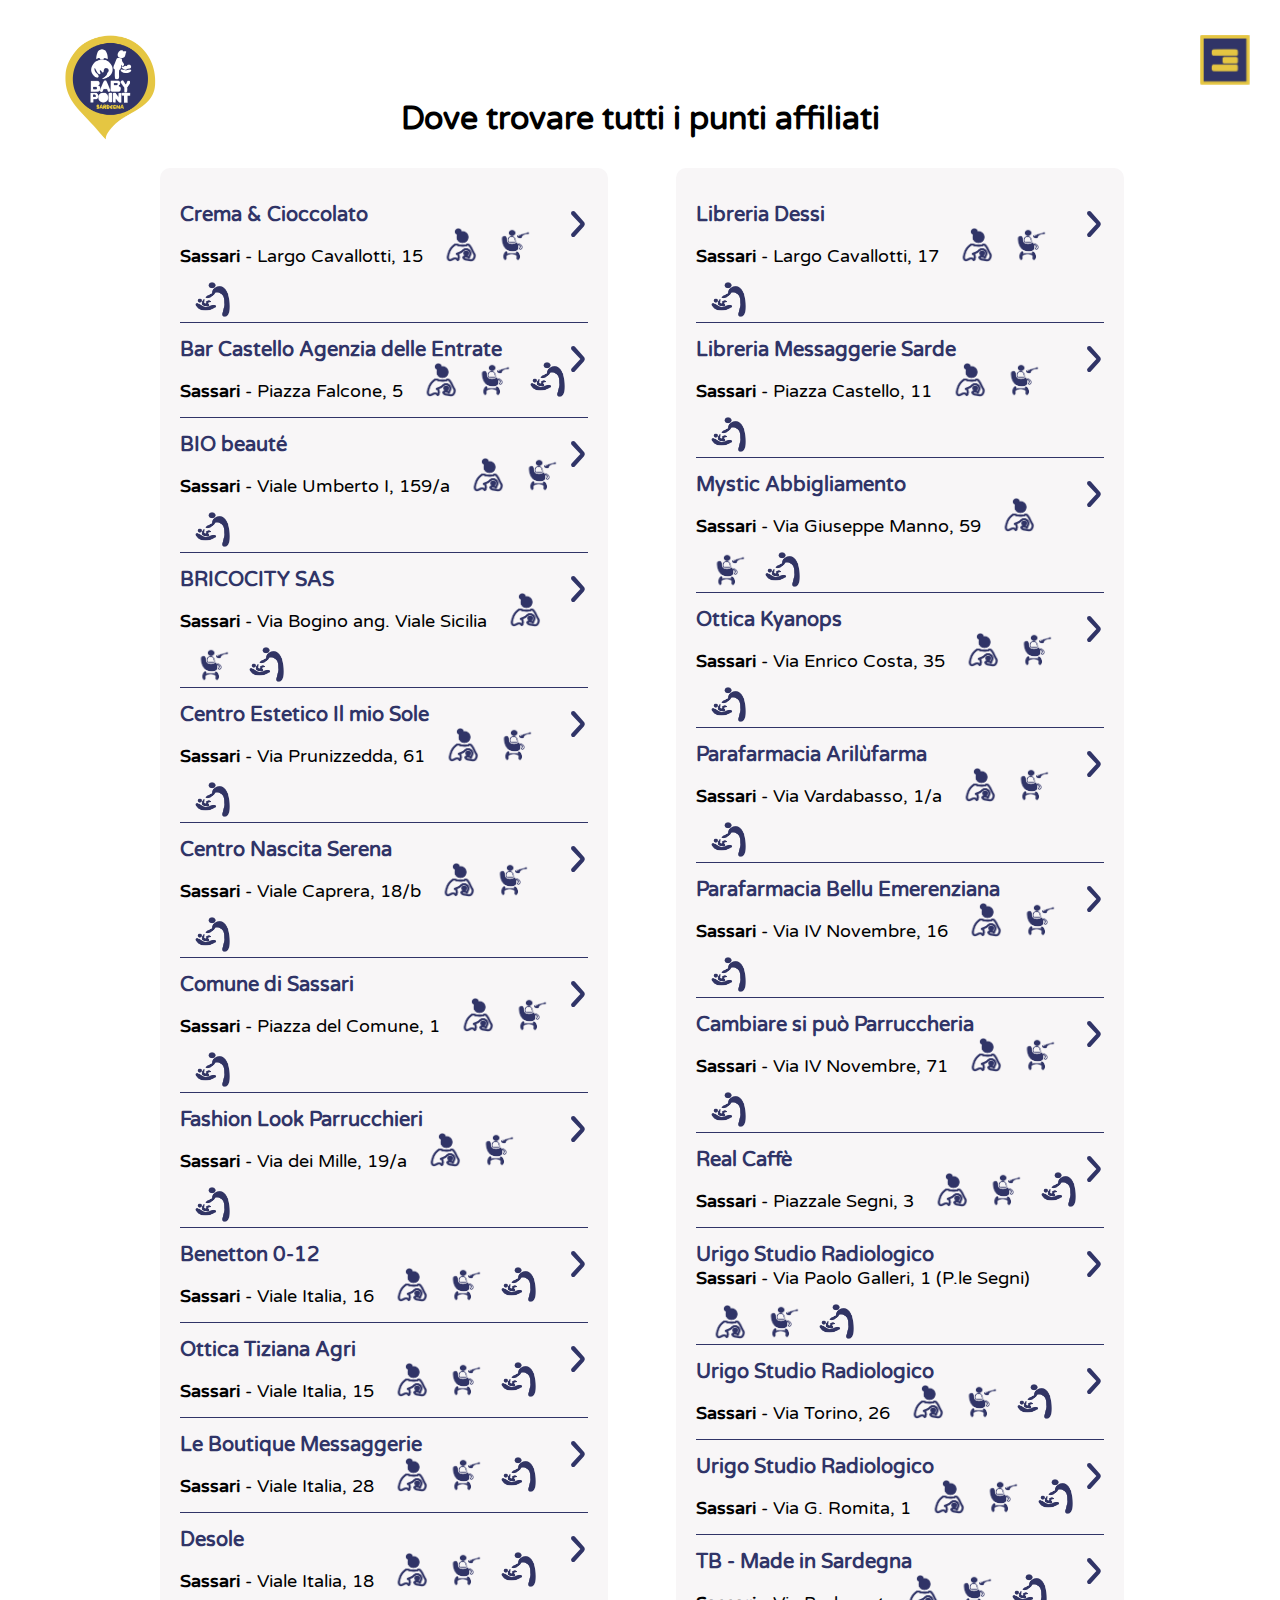
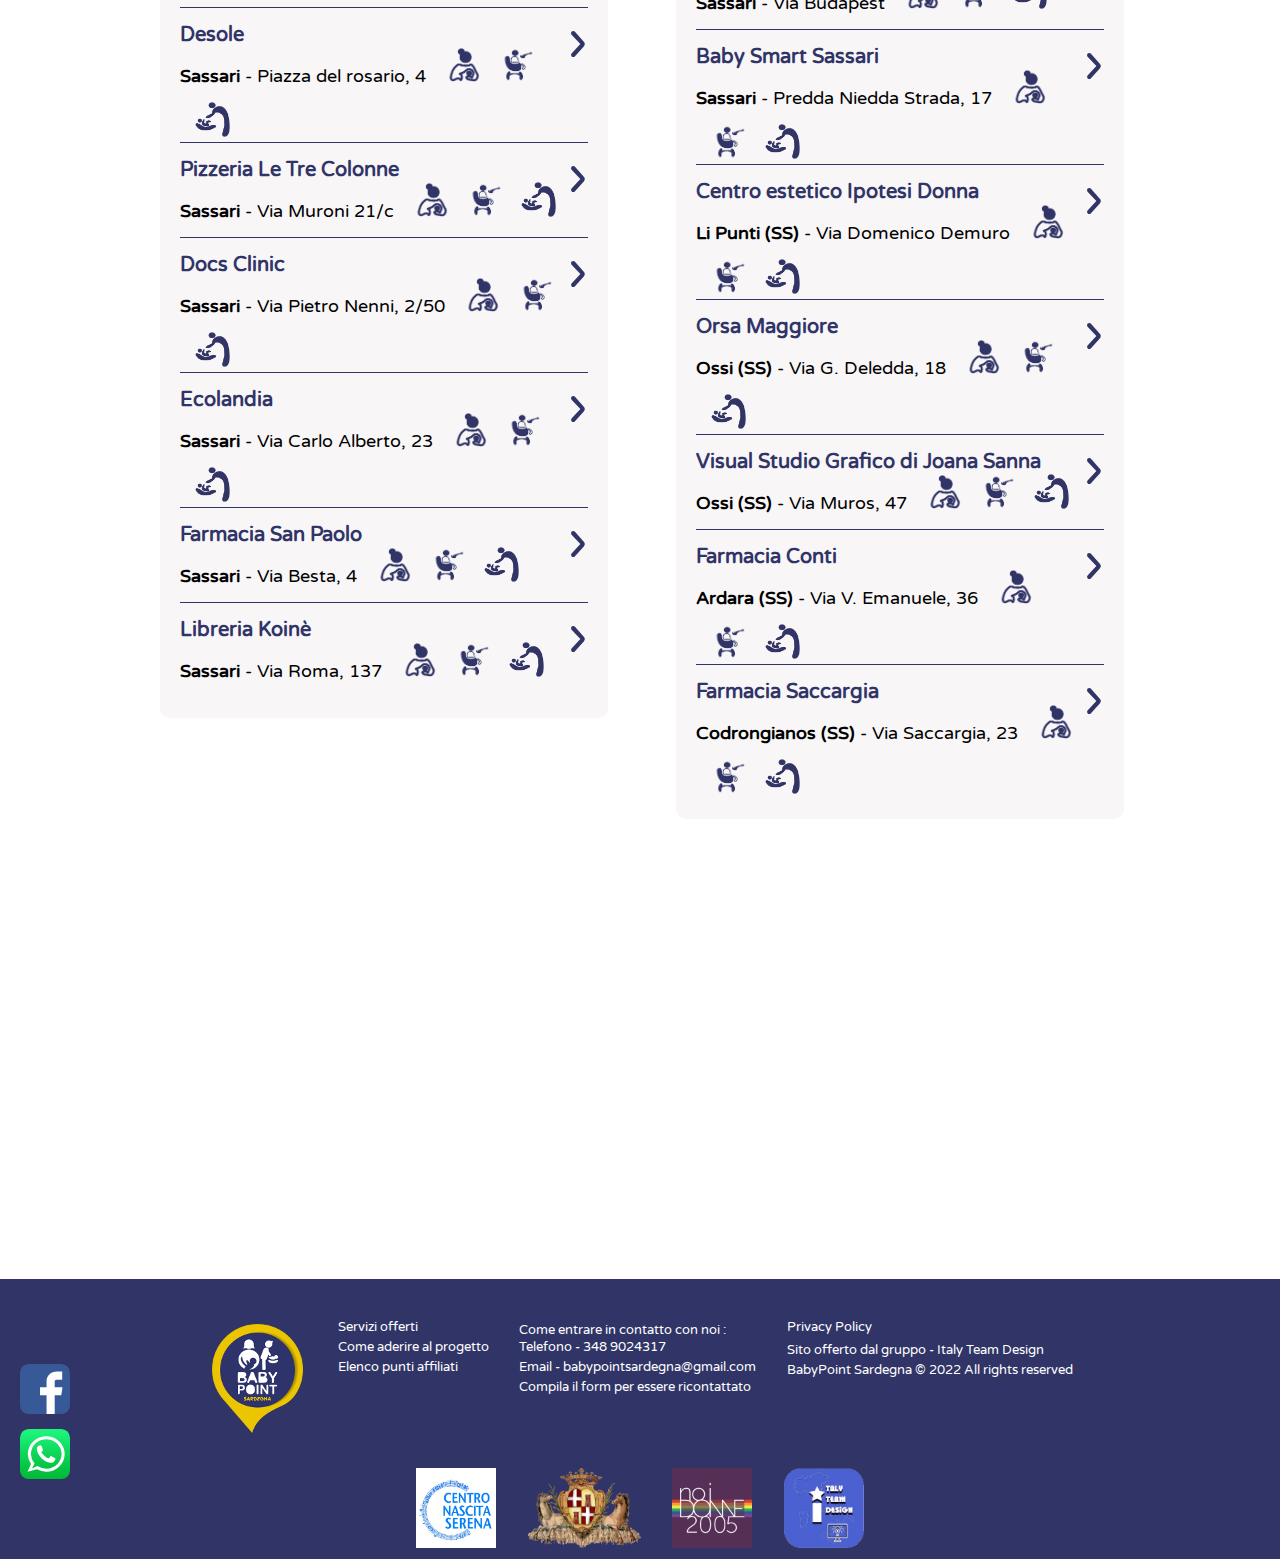
==== lista.html @ d2b63944 "Sito completo" ====
<!DOCTYPE html>
<html lang="en">
<head>
  <meta charset="UTF-8">
  <meta http-equiv="X-UA-Compatible" content="IE=edge">
  <meta name="viewport" content="width=device-width, initial-scale=1.0">
  <link rel="stylesheet" href="lista.css">
  <title>BabyPoint Sardegna- Elenco Punti</title>
  <meta name="description" content="Qui trovi i migliori Baby Point pubblici e privati per allattare e cambiare il pannolino serenamente quando sei a Sassari e dintorni.">
  <link rel="preconnect" href="https://fonts.googleapis.com">
<link rel="preconnect" href="https://fonts.gstatic.com" crossorigin>
<link href="https://fonts.googleapis.com/css2?family=Cabin+Condensed:wght@400;500;600;700&family=Concert+One&family=Fredoka+One&family=Hammersmith+One&family=Londrina+Solid:wght@100;300;400;900&family=Nunito:wght@200;300;400;700&family=Varela+Round&display=swap" rel="stylesheet">
<link rel="icon" type="image/png" href="favicon/favicon.ico" />
</head>
<body>
    <!--LOGO -->
    <div class="logo" id="trovapunti"><img src="immagini/logo.png"/></div>
      <!-- NAVBAR -->
      <nav id="sidenav">
        <ul>
            <li><a href="index.php">HOME</a></li>
            <li><a href="lista.html">ELENCO PUNTI</a></li>
            <li><a href="index.php#servizi">SERVIZI</a></li>
            <li><a href="index.php#partner">DIVENTA PARTNER</a></li>
            <li><a href="#contatti">CONTATTI</a></li>
          </ul>
        <div id="menuBtn"> </div>
      </nav>

    <section class="lista">
        <h2>Dove trovare tutti i punti affiliati</h2>
        <div class="elencoTabletSmartphone">

        <div class="elencoSx">

            <a href="https://goo.gl/maps/dpyxZuQHSCbe6Ezm6" target="_blank">
            <p class="attivita">Crema & Cioccolato</p><p class="simbolo">›</p><br>
            <p class="indirizzo"><b>Sassari</b> - Largo Cavallotti, 15</p></a>
            <img class ="icona" src="icone/allattamento_blu.png" title="allattare" alt="spazio per allattare">
            <img class ="icona" src="icone/pappa_blu.png" title="pappa" alt="spazio per la pappa">
            <img class ="icona" src="icone/pannolino_blu.png" title="cambio pannolino" alt="spazio per il cambio pannolino"><br>

            <hr class="barr">

            <a href="https://goo.gl/maps/ueaQBRE8oADLtsW4A" target="_blank">
            <p class="attivita">Bar Castello Agenzia delle Entrate</p><p class="simbolo">›</p><br>
            <p class="indirizzo"><b>Sassari</b> - Piazza Falcone, 5</p></a>
            <img class ="icona" src="icone/allattamento_blu.png" title="allattare" alt="spazio per allattare">
            <img class ="icona" src="icone/pappa_blu.png" title="pappa" alt="spazio per la pappa">
            <img class ="icona" src="icone/pannolino_blu.png" title="cambio pannolino" alt="spazio per il cambio pannolino"><br>
            
            <hr class="barr">

            <a href="https://goo.gl/maps/2NYMsZMR4K9ctESC8" target="_blank">
            <p class="attivita">BIO beauté</p><p class="simbolo">›</p><br>
            <p class="indirizzo"><b>Sassari</b> - Viale Umberto I, 159/a</p></a>
            <img class ="icona" src="icone/allattamento_blu.png" title="allattare" alt="spazio per allattare">
            <img class ="icona" src="icone/pappa_blu.png" title="pappa" alt="spazio per la pappa">
            <img class ="icona" src="icone/pannolino_blu.png" title="cambio pannolino" alt="spazio per il cambio pannolino"><br>

            <hr class="barr">

            <a href="https://g.page/Bricocity?share" target="_blank">
            <p class="attivita">BRICOCITY SAS</p><p class="simbolo">›</p><br>
            <p class="indirizzo"><b>Sassari</b> - Via Bogino ang. Viale Sicilia</p></a>
            <img class ="icona" src="icone/allattamento_blu.png" title="allattare" alt="spazio per allattare">
            <img class ="icona" src="icone/pappa_blu.png" title="pappa" alt="spazio per la pappa">
            <img class ="icona" src="icone/pannolino_blu.png" title="cambio pannolino" alt="spazio per il cambio pannolino"><br>

            <hr class="barr">

            <a href="https://goo.gl/maps/5KcEZ9TKmzHL4ac28" target="_blank">
            <p class="attivita">Centro Estetico Il mio Sole</p><p class="simbolo">›</p><br>
            <p class="indirizzo"><b>Sassari</b> - Via Prunizzedda, 61</p></a>
            <img class ="icona" src="icone/allattamento_blu.png" title="allattare" alt="spazio per allattare">
            <img class ="icona" src="icone/pappa_blu.png"  title="pappa" alt="spazio per la pappa">
            <img class ="icona" src="icone/pannolino_blu.png" title="cambio pannolino" alt="spazio per il cambio pannolino"><br>

            <hr class="barr">

            <a href="https://g.page/CentroNascitaSerena?share" target="_blank">
            <p class="attivita">Centro Nascita Serena</p><p class="simbolo">›</p><br>
            <p class="indirizzo"><b>Sassari</b> - Viale Caprera, 18/b</p></a>
            <img class ="icona" src="icone/allattamento_blu.png" title="allattare" alt="spazio per allattare">
            <img class ="icona" src="icone/pappa_blu.png" title="pappa" alt="spazio per la pappa">
            <img class ="icona" src="icone/pannolino_blu.png"  title="cambio pannolino" alt="spazio per il cambio pannolino"><br>

            <hr class="barr">

            <a href="https://goo.gl/maps/7wawgKsqmDcp358K8" target="_blank">
            <p class="attivita">Comune di Sassari</p><p class="simbolo">›</p><br>
            <p class="indirizzo"><b>Sassari</b> - Piazza del Comune, 1</p></a>
            <img class ="icona" src="icone/allattamento_blu.png" title="allattare" alt="spazio per allattare">
            <img class ="icona" src="icone/pappa_blu.png" title="pappa" alt="spazio per la pappa">
            <img class ="icona" src="icone/pannolino_blu.png"  title="cambio pannolino" alt="spazio per il cambio pannolino"><br>

            <hr class="barr">

            <a href="https://goo.gl/maps/je68uaN9XsxGEBbe7" target="_blank">
            <p class="attivita">Fashion Look Parrucchieri</p><p class="simbolo">›</p><br>
            <p class="indirizzo"><b>Sassari</b> - Via dei Mille, 19/a</p></a>
            <img class ="icona" src="icone/allattamento_blu.png" title="allattare" alt="spazio per allattare">
            <img class ="icona" src="icone/pappa_blu.png" title="pappa" alt="spazio per la pappa">
            <img class ="icona" src="icone/pannolino_blu.png"  title="cambio pannolino" alt="spazio per il cambio pannolino"><br>

            <hr class="barr">

            <a href="https://goo.gl/maps/AFEvwcf6Vni7ZrNz7" target="_blank">
            <p class="attivita">Benetton 0-12</p><p class="simbolo">›</p><br>
            <p class="indirizzo"><b>Sassari</b> - Viale Italia, 16</p></a>
            <img class ="icona" src="icone/allattamento_blu.png" title="allattare" alt="spazio per allattare">
            <img class ="icona" src="icone/pappa_blu.png" title="pappa" alt="spazio per la pappa">
            <img class ="icona" src="icone/pannolino_blu.png"  title="cambio pannolino" alt="spazio per il cambio pannolino"><br>

            <hr class="barr">

            <a href="https://goo.gl/maps/VWyqFn7mXummEeYCA" target="_blank">
            <p class="attivita">Ottica Tiziana Agri</p><p class="simbolo">›</p><br>
            <p class="indirizzo"><b>Sassari</b> - Viale Italia, 15</p></a>
            <img class ="icona" src="icone/allattamento_blu.png" title="allattare" alt="spazio per allattare">
            <img class ="icona" src="icone/pappa_blu.png" title="pappa" alt="spazio per la pappa">
            <img class ="icona" src="icone/pannolino_blu.png"  title="cambio pannolino" alt="spazio per il cambio pannolino"><br>

            <hr class="barr">

            <a href="https://g.page/le-boutique-messaggerie-sassari?share" target="_blank">
            <p class="attivita">Le Boutique Messaggerie</p><p class="simbolo">›</p><br>
            <p class="indirizzo"><b>Sassari</b> - Viale Italia, 28</p></a>
            <img class ="icona" src="icone/allattamento_blu.png" title="allattare" alt="spazio per allattare">
            <img class ="icona" src="icone/pappa_blu.png" title="pappa" alt="spazio per la pappa">
            <img class ="icona" src="icone/pannolino_blu.png"  title="cambio pannolino" alt="spazio per il cambio pannolino"><br>

            <hr class="barr">

            <a href="https://goo.gl/maps/kVjGWHm4aKGdiWVx7" target="_blank">
            <p class="attivita">Desole</p><p class="simbolo">›</p><br>
            <p class="indirizzo"><b>Sassari</b> - Viale Italia, 18</p></a>
            <img class ="icona" src="icone/allattamento_blu.png" title="allattare" alt="spazio per allattare">
            <img class ="icona" src="icone/pappa_blu.png" title="pappa" alt="spazio per la pappa">
            <img class ="icona" src="icone/pannolino_blu.png"  title="cambio pannolino" alt="spazio per il cambio pannolino"><br>

            <hr class="barr">

            <a href="https://g.page/desole-piazza-rosario?share" target="_blank">
            <p class="attivita">Desole</p><p class="simbolo">›</p><br>
            <p class="indirizzo"><b>Sassari</b> - Piazza del rosario, 4</p></a>
            <img class ="icona" src="icone/allattamento_blu.png" title="allattare" alt="spazio per allattare">
            <img class ="icona" src="icone/pappa_blu.png" title="pappa" alt="spazio per la pappa">
            <img class ="icona" src="icone/pannolino_blu.png"  title="cambio pannolino" alt="spazio per il cambio pannolino"><br>

            <hr class="barr">

            <a href="https://goo.gl/maps/aHt4vLr1gaQw7WGU9" target="_blank">
            <p class="attivita">Pizzeria Le Tre Colonne</p><p class="simbolo">›</p><br>
            <p class="indirizzo"><b>Sassari</b> - Via Muroni 21/c</p></a>
            <img class ="icona" src="icone/allattamento_blu.png" title="allattare" alt="spazio per allattare">
            <img class ="icona" src="icone/pappa_blu.png" title="pappa" alt="spazio per la pappa">
            <img class ="icona" src="icone/pannolino_blu.png"  title="cambio pannolino" alt="spazio per il cambio pannolino"><br>

            <hr class="barr">

            <a href="https://goo.gl/maps/BF4H1XwersWN5dMs5" target="_blank">
            <p class="attivita">Docs Clinic</p><p class="simbolo">›</p><br>
            <p class="indirizzo"><b>Sassari</b> - Via Pietro Nenni, 2/50</p></a>
            <img class ="icona" src="icone/allattamento_blu.png" title="allattare" alt="spazio per allattare">
            <img class ="icona" src="icone/pappa_blu.png" title="pappa" alt="spazio per la pappa">
            <img class ="icona" src="icone/pannolino_blu.png"  title="cambio pannolino" alt="spazio per il cambio pannolino"><br>

            <hr class="barr">

            <a href="https://goo.gl/maps/34XYtwAv8H4Jy4NEA" target="_blank">
            <p class="attivita">Ecolandia</p><p class="simbolo">›</p><br>
            <p class="indirizzo"><b>Sassari</b> - Via Carlo Alberto, 23</p></a>
            <img class ="icona" src="icone/allattamento_blu.png" title="allattare" alt="spazio per allattare">
            <img class ="icona" src="icone/pappa_blu.png" title="pappa" alt="spazio per la pappa">
            <img class ="icona" src="icone/pannolino_blu.png"  title="cambio pannolino" alt="spazio per il cambio pannolino"><br>
            
            <hr class="barr">

            <a href="https://goo.gl/maps/q53wj5xDTF8XS2FF6" target="_blank">
            <p class="attivita">Farmacia San Paolo</p><p class="simbolo">›</p><br>
            <p class="indirizzo" id="responsive"><b>Sassari</b> - Via Besta, 4</p></a>
            <img class ="icona" src="icone/allattamento_blu.png" title="allattare" alt="spazio per allattare">
            <img class ="icona" src="icone/pappa_blu.png" title="pappa" alt="spazio per la pappa">
            <img class ="icona" src="icone/pannolino_blu.png"  title="cambio pannolino" alt="spazio per il cambio pannolino"><br>

            <hr class="barr">

            <a href="https://goo.gl/maps/ES4wbJ3nGjRSX7FC6" target="_blank">
            <p class="attivita">Libreria Koinè</p><p class="simbolo">›</p><br>
            <p class="indirizzo"><b>Sassari</b> - Via Roma, 137</p></a>
            <img class ="icona" src="icone/allattamento_blu.png" title="allattare" alt="spazio per allattare">
            <img class ="icona" src="icone/pappa_blu.png" title="pappa" alt="spazio per la pappa">
            <img class ="icona" src="icone/pannolino_blu.png"  title="cambio pannolino" alt="spazio per il cambio pannolino"><br>
  

            <!-- SELEZIONA E COPIA IL CODICE E INCOLLALO NELLA RIGA SOPRA QUESTA PER INCOLONNARLO A SINISTRA E POI RIEMPI I CAMPI 
              ( Il <br> è il TAG per mandare a capo, se modifichi le icone inseriscine uno subito dopo l'ultima icona )
              PER PRENDERE IL LINK GOOGLE PER IL NAVIGATORE ANDARE SU  https://www.google.it/maps/preview   CERCARE IL NOME DELL'ATTIVITA', 
              ASSICURARSI DELL'INDIRIZZO E PREMERE "CONDIVIDI" E POI "COPIA LINK".


            <hr class="barr">
            <a href=" QUI INSERIRE IL LINK GOOGLE PER IL NAVIGATORE " target="_blank">
            <p class="attivita"> QUI INSERIRE NOME ATTIVITA' </p><p class="simbolo">›</p><br>
            <p class="indirizzo"><b> QUI INSERIRE CITTA' </b> - QUI INSERIRE L'INDIRIZZO </p></a>
            <img class ="icona" src="icone/allattamento_blu.png" title="allattare" alt="spazio per allattare">
            <img class ="icona" src="icone/pappa_blu.png" title="pappa" alt="spazio per la pappa">
            <img class ="icona" src="icone/pannolino_blu.png"  title="cambio pannolino" alt="spazio per il cambio pannolino"><br>
            

            -->
            <hr class="barr-responsive">
        </div>
        <div class="elencoDx">

            <a href="https://goo.gl/maps/GV7hx8EQYfreB4gf6" target="_blank">
            <p class="attivita">Libreria Dessi</p><p class="simbolo">›</p><br>
            <p class="indirizzo"><b>Sassari</b> - Largo Cavallotti, 17</p></a>
            <img class ="icona" src="icone/allattamento_blu.png" title="allattare" alt="spazio per allattare">
            <img class ="icona" src="icone/pappa_blu.png" title="pappa" alt="spazio per la pappa">
            <img class ="icona" src="icone/pannolino_blu.png"  title="cambio pannolino" alt="spazio per il cambio pannolino"><br>
            
            <hr class="barr">

            <a href="https://g.page/messaggeriesarde?share" target="_blank">
            <p class="attivita">Libreria Messaggerie Sarde</p><p class="simbolo">›</p><br>
            <p class="indirizzo"><b>Sassari</b> - Piazza Castello, 11</p></a>
            <img class ="icona" src="icone/allattamento_blu.png" title="allattare" alt="spazio per allattare">
            <img class ="icona" src="icone/pappa_blu.png" title="pappa" alt="spazio per la pappa">
            <img class ="icona" src="icone/pannolino_blu.png"  title="cambio pannolino" alt="spazio per il cambio pannolino"><br>

            <hr class="barr">

            <a href="https://g.page/mysticsassari?share" target="_blank">
            <p class="attivita">Mystic Abbigliamento</p><p class="simbolo">›</p><br>
            <p class="indirizzo"><b>Sassari</b> - Via Giuseppe Manno, 59</p></a>
            <img class ="icona" src="icone/allattamento_blu.png" title="allattare" alt="spazio per allattare">
            <img class ="icona" src="icone/pappa_blu.png" title="pappa" alt="spazio per la pappa">
            <img class ="icona" src="icone/pannolino_blu.png"  title="cambio pannolino" alt="spazio per il cambio pannolino"><br>

            <hr class="barr">

            <a href="https://goo.gl/maps/TequJ3dKJVbSWjwQ7" target="_blank">
            <p class="attivita">Ottica Kyanops</p><p class="simbolo">›</p><br>
            <p class="indirizzo"><b>Sassari</b> - Via Enrico Costa, 35</p></a>
            <img class ="icona" src="icone/allattamento_blu.png" title="allattare" alt="spazio per allattare">
            <img class ="icona" src="icone/pappa_blu.png" title="pappa" alt="spazio per la pappa">
            <img class ="icona" src="icone/pannolino_blu.png"  title="cambio pannolino" alt="spazio per il cambio pannolino"><br>

            <hr class="barr">

            <a href="https://goo.gl/maps/dvkQrNcWXTaeeTor6" target="_blank">
            <p class="attivita">Parafarmacia Arilùfarma</p><p class="simbolo">›</p><br>
            <p class="indirizzo"><b>Sassari</b> - Via Vardabasso, 1/a</p></a>
            <img class ="icona" src="icone/allattamento_blu.png" title="allattare" alt="spazio per allattare">
            <img class ="icona" src="icone/pappa_blu.png" title="pappa" alt="spazio per la pappa">
            <img class ="icona" src="icone/pannolino_blu.png"  title="cambio pannolino" alt="spazio per il cambio pannolino"><br>

            <hr class="barr">

            <a href="https://goo.gl/maps/yMCPQ9ebEBWYc1yu5" target="_blank">
            <p class="attivita">Parafarmacia Bellu Emerenziana</p><p class="simbolo">›</p><br>
            <p class="indirizzo"><b>Sassari</b> - Via IV Novembre, 16</p></a>
            <img class ="icona" src="icone/allattamento_blu.png" title="allattare" alt="spazio per allattare">
            <img class ="icona" src="icone/pappa_blu.png" title="pappa" alt="spazio per la pappa">
            <img class ="icona" src="icone/pannolino_blu.png"  title="cambio pannolino" alt="spazio per il cambio pannolino"><br>

            <hr class="barr">

            <a href="https://g.page/CambiaresipuoSassari?share" target="_blank">
            <p class="attivita">Cambiare si può Parruccheria</p><p class="simbolo">›</p><br>
            <p class="indirizzo"><b>Sassari</b> - Via IV Novembre, 71</p></a>
            <img class ="icona" src="icone/allattamento_blu.png" title="allattare" alt="spazio per allattare">
            <img class ="icona" src="icone/pappa_blu.png" title="pappa" alt="spazio per la pappa">
            <img class ="icona" src="icone/pannolino_blu.png"  title="cambio pannolino" alt="spazio per il cambio pannolino"><br>

            <hr class="barr">

            <a href="https://goo.gl/maps/MqXFaCzZGya44w5L8" target="_blank">
            <p class="attivita">Real Caffè</p><p class="simbolo">›</p><br>
            <p class="indirizzo"><b>Sassari</b> - Piazzale Segni, 3</p></a>
            <img class ="icona" src="icone/allattamento_blu.png" title="allattare" alt="spazio per allattare">
            <img class ="icona" src="icone/pappa_blu.png" title="pappa" alt="spazio per la pappa">
            <img class ="icona" src="icone/pannolino_blu.png"  title="cambio pannolino" alt="spazio per il cambio pannolino"><br>

            <hr class="barr">

            <a href="https://goo.gl/maps/s7NX43cikELwKoP49" target="_blank">
            <p class="attivita">Urigo Studio Radiologico</p><p class="simbolo">›</p><br>
            <p class="indirizzo"><b>Sassari</b> - Via Paolo Galleri, 1 (P.le Segni)</p></a>
            <img class ="icona" src="icone/allattamento_blu.png" title="allattare" alt="spazio per allattare">
            <img class ="icona" src="icone/pappa_blu.png" title="pappa" alt="spazio per la pappa">
            <img class ="icona" src="icone/pannolino_blu.png"  title="cambio pannolino" alt="spazio per il cambio pannolino"><br>

            <hr class="barr">

            <a href="https://goo.gl/maps/z5en2itfvcnEK9QXA" target="_blank">
            <p class="attivita">Urigo Studio Radiologico</p><p class="simbolo">›</p><br>
            <p class="indirizzo"><b>Sassari</b> - Via Torino, 26</p></a>
            <img class ="icona" src="icone/allattamento_blu.png" title="allattare" alt="spazio per allattare">
            <img class ="icona" src="icone/pappa_blu.png" title="pappa" alt="spazio per la pappa">
            <img class ="icona" src="icone/pannolino_blu.png"  title="cambio pannolino" alt="spazio per il cambio pannolino"><br>

            <hr class="barr">

            <a href="https://goo.gl/maps/NSTkA8UYAzmoJycf8" target="_blank">
            <p class="attivita">Urigo Studio Radiologico</p><p class="simbolo">›</p><br>
            <p class="indirizzo"><b>Sassari</b> - Via G. Romita, 1</p></a>
            <img class ="icona" src="icone/allattamento_blu.png" title="allattare" alt="spazio per allattare">
            <img class ="icona" src="icone/pappa_blu.png" title="pappa" alt="spazio per la pappa">
            <img class ="icona" src="icone/pannolino_blu.png"  title="cambio pannolino" alt="spazio per il cambio pannolino"><br>

            <hr class="barr">

            <a href="https://goo.gl/maps/Pj2PdzP7qXJ9cKCC6" target="_blank">
            <p class="attivita">TB - Made in Sardegna</p><p class="simbolo">›</p><br>
            <p class="indirizzo"><b>Sassari</b> - Via Budapest</p></a>
            <img class ="icona" src="icone/allattamento_blu.png" title="allattare" alt="spazio per allattare">
            <img class ="icona" src="icone/pappa_blu.png" title="pappa" alt="spazio per la pappa">
            <img class ="icona" src="icone/pannolino_blu.png"  title="cambio pannolino" alt="spazio per il cambio pannolino"><br>

            <hr class="barr">

            <a href="https://goo.gl/maps/8pwvU666kbZnJ2WJ8" target="_blank">
            <p class="attivita">Baby Smart Sassari</p><p class="simbolo">›</p><br>
            <p class="indirizzo"><b>Sassari</b> - Predda Niedda Strada, 17</p></a>
            <img class ="icona" src="icone/allattamento_blu.png" title="allattare" alt="spazio per allattare">
            <img class ="icona" src="icone/pappa_blu.png" title="pappa" alt="spazio per la pappa">
            <img class ="icona" src="icone/pannolino_blu.png"  title="cambio pannolino" alt="spazio per il cambio pannolino"><br>

            <hr class="barr">

            <a href="https://g.page/centroesteticoipotesidonna?share" target="_blank">
            <p class="attivita">Centro estetico Ipotesi Donna</p><p class="simbolo">›</p><br>
            <p class="indirizzo"><b>Li Punti (SS)</b> - Via Domenico Demuro</p></a>
            <img class ="icona" src="icone/allattamento_blu.png" title="allattare" alt="spazio per allattare">
            <img class ="icona" src="icone/pappa_blu.png" title="pappa" alt="spazio per la pappa">
            <img class ="icona" src="icone/pannolino_blu.png"  title="cambio pannolino" alt="spazio per il cambio pannolino"><br>

            <hr class="barr">

            <a href="https://goo.gl/maps/g5afD2dgz5QJFoC99" target="_blank">
            <p class="attivita">Orsa Maggiore</p><p class="simbolo">›</p><br>
            <p class="indirizzo"><b>Ossi (SS)</b> - Via G. Deledda, 18</p></a>
            <img class ="icona" src="icone/allattamento_blu.png" title="allattare" alt="spazio per allattare">
            <img class ="icona" src="icone/pappa_blu.png" title="pappa" alt="spazio per la pappa">
            <img class ="icona" src="icone/pannolino_blu.png"  title="cambio pannolino" alt="spazio per il cambio pannolino"><br>

            <hr class="barr">
            
            <a href="https://goo.gl/maps/nqJ6JGiMxTRrRk3q9" target="_blank">
            <p class="attivita">Visual Studio Grafico di Joana Sanna</p><p class="simbolo">›</p><br>
            <p class="indirizzo"><b>Ossi (SS)</b> - Via Muros, 47</p></a>
            <img class ="icona" src="icone/allattamento_blu.png" title="allattare" alt="spazio per allattare">
            <img class ="icona" src="icone/pappa_blu.png" title="pappa" alt="spazio per la pappa">
            <img class ="icona" src="icone/pannolino_blu.png"  title="cambio pannolino" alt="spazio per il cambio pannolino"><br>

            <hr class="barr">

            <a href="https://goo.gl/maps/sGV9JmSCnSyMeFgZ8" target="_blank">
            <p class="attivita">Farmacia Conti</p><p class="simbolo">›</p><br>
            <p class="indirizzo"><b>Ardara (SS)</b> - Via V. Emanuele, 36</p></a>
            <img class ="icona" src="icone/allattamento_blu.png" title="allattare" alt="spazio per allattare">
            <img class ="icona" src="icone/pappa_blu.png" title="pappa" alt="spazio per la pappa">
            <img class ="icona" src="icone/pannolino_blu.png"  title="cambio pannolino" alt="spazio per il cambio pannolino"><br>

            <hr class="barr">

            <a href="https://goo.gl/maps/zhkfkcnMQsyeEyt27" target="_blank">
            <p class="attivita">Farmacia Saccargia</p><p class="simbolo">›</p><br>
            <p class="indirizzo"><b>Codrongianos (SS)</b> - Via Saccargia, 23</p></a>
            <img class ="icona" src="icone/allattamento_blu.png" title="allattare" alt="spazio per allattare">
            <img class ="icona" src="icone/pappa_blu.png" title="pappa" alt="spazio per la pappa">
            <img class ="icona" src="icone/pannolino_blu.png"  title="cambio pannolino" alt="spazio per il cambio pannolino"><br>


            <!-- SELEZIONA E COPIA IL CODICE E INCOLLALO NELLA RIGA SOPRA QUESTA PER INCOLONNARLO A DESTRA E POI RIEMPI I CAMPI 
              ( Il <br> è il TAG per mandare a capo, se modifichi le icone inseriscine uno subito dopo l'ultima icona )
              PER PRENDERE IL LINK GOOGLE PER IL NAVIGATORE ANDARE SU  https://www.google.it/maps/preview   CERCARE IL NOME DELL'ATTIVITA', 
              ASSICURARSI DELL'INDIRIZZO E PREMERE "CONDIVIDI" E POI "COPIA LINK".


            <hr class="barr">
            <a href=" QUI INSERIRE IL LINK GOOGLE PER IL NAVIGATORE " target="_blank">
            <p class="attivita"> QUI INSERIRE NOME ATTIVITA' </p><p class="simbolo">›</p><br>
            <p class="indirizzo"><b> QUI INSERIRE CITTA' </b> - QUI INSERIRE L'INDIRIZZO </p></a>
            <img class ="icona" src="icone/allattamento_blu.png" title="allattare" alt="spazio per allattare">
            <img class ="icona" src="icone/pappa_blu.png" title="pappa" alt="spazio per la pappa">
            <img class ="icona" src="icone/pannolino_blu.png"  title="cambio pannolino" alt="spazio per il cambio pannolino"><br>

            
            -->
            
        </div>
        </div>

            <!-- PER SALVARE LE MODIFICHE PUOI PREMERE    CTRL + S     -->

        <div class="mappa">

            <!--   PER AGGIORNARE LA MAPPA, ENTRA IN   https://www.google.com/maps/d/edit?mid=1P67nPGaGsG_s0Yad9-LuMGwFQhpcdvQ&ll=40.71943870474436%2C8.589993371346333&z=9
                   e aggiungi/rimuovi i punti, vai sui 3 puntini in alto a sinistra ed incorpora nel mio sito, copia tutto il codice   <iframe src="..."></iframe>    e l'incolli
                   al posto di quello vecchio, cancella ( width="640" height="480" ) dal codice e cambia le ultime cifre con 303467 per impostare il colore blu          -->

              <iframe src="https://www.google.com/maps/d/embed?mid=1P67nPGaGsG_s0Yad9-LuMGwFQhpcdvQ&ehbc=303467"></iframe>


        </div>


    </section>
    <footer id="contatti">
      <div class="iconeSocial">
        <div class="contenitore-fb"><a href="https://www.facebook.com/babypointsardegna" target="_blank"><img src="icone/iconaFB.svg" title="Condividi/Segui su FB"></a></div>
        <div class="contenitore-wa"><a href="https://api.whatsapp.com/send?phone=%2B393489024317&fbclid=IwAR07CQPKrMAV--SmJhxShYjib-v6oONp-oJwoH_vle9Lh-7ylGgXiByfjqg" target="_blank"><img src="icone/iconaWA.svg" title="Contattami per Info"></a></div>
      </div>
      <div class="ft-element">
        <div class="ft-logo">
          <a href="index.php#home"><img src="immagini/logoBP.png" alt="Baby Point Sardegna" title="BabyPoint Sardegna"></a>
        </div>
        <div class="ft-sx">
          <small><a href="index.php#servizi">Servizi offerti</a></small><br>
          <small><a href="index.php#presentazione">Come aderire al progetto</a></small><br>
          <small><a href="lista.html">Elenco punti affiliati</a></small>
        </div>
        <div class="ft-middle">
          <small>Come entrare in contatto con noi :</small><br>
          <small><a href="tel:+393489024317"> Telefono - 348 9024317</a></small><br>
          <small><a href="mailto:babypointsardegna@gmail.com">Email - babypointsardegna@gmail.com</a></small><br>
          <small><a href="index.php#partner">Compila il form per essere ricontattato</a></small>
        </div>
        <div class="ft-dx">
          <small><a href="privacy-policy.html">Privacy Policy</a></small><br>
          <a href="https://wwww.italyteamdesign.com" target="_blank"><small>Sito offerto dal gruppo - Italy Team Design</small></a><br>
          <small>BabyPoint Sardegna © 2022 All rights reserved</small>
        </div>
      </div>
      <div class="contenitoreiconeft">   
        <div class="iconeft"><img title="Centro Nascite Serena" src="icone-ft/CentroNasciteSerena.jpg"/></div>
        <div class="iconeft"><img title="Comune di Sassari" src="icone-ft/comune.png"/></div>
        <div class="iconeft"><img title="NOI DONNE" src="icone-ft/noiDONNE.jpg"/></div>
        <div class="iconeft"><a href="https://wwww.italyteamdesign.com" target="_blank"><img alt="www.italyteamdesign.com" title="Italy Team Design" src="icone-ft/ItalyTeamDesign.png"/></a></div>
      </div>
    </footer>

    <script>
        let menuBtn = document.getElementById("menuBtn");
        let sidenav = document.getElementById("sidenav");
    
        sidenav.style.right = "-250px";
        menuBtn.onclick = function () {
          if (sidenav.style.right == "-250px") {
            sidenav.style.right = "0";
          } else {
            sidenav.style.right = "-250px";
          }
        };
      </script>
</body>

</html>
---- lista.css ----
/* Regole generali */
* {
	box-sizing: border-box;
	margin: 0;
	padding: 0;
	border: 0 none;
	outline: 0;
	font-family:'Varela Round', sans-serif;;
	scroll-behavior: smooth;
}
body {
	width: 100%;
}
div {
	bordr: 1px solid black;
}

/*logo*/
.logo {
    width: 110px;
    height: 120px;
    position: fixed;
    top: 30px;
    left: 60px;
}
.logo img {
    width: 100%;
    height: 100%;
}

/*Navbar*/
#sidenav {
    width: 250px;
    height: 100vh;
    position: fixed;
    right: -250px;
    top: 0;
    z-index: 2;
    background-color: rgb(48, 52, 103);
    transition: .5s;
  }
  nav ul li {
    list-style: none;
    margin: 50px 20px;
  }
  nav ul li a {
    text-decoration: none;
    color: white;
  }
  nav ul li a:hover {
    color:#e5c642;
  }
  #menuBtn {
    background-image:url(icone/menuGB.png);
    background-size: 100%;
    width: 50px;
    height: 50px;
    right: 30px;
    position: fixed;
    top: 35px;
    z-index: 2;
    cursor: pointer;
    transition: 1,5s;
  }
  
  #menuBtn:hover {
    background-image:url(icone/menuBG.png);
   }

/* corpo */
.lista {
    width: 100%;
    margin-top: 120px;
}
h2 {
    text-align: center;
    margin: 30px 0;
    font-size: 200%;
}
.elencoSx, .elencoDx {
    width: 35%;
    padding: 20px;
    margin-bottom: 50px;
    display: inline-block;
    vertical-align: top;
    background-color: #f8f6f7;
    border-radius: 10px;
}
.elencoSx {
    margin-left: 12.5%;
}
.elencoDx {
    margin-left: 5%;
}
.barr {
    width: 100%;
    border-top: 1px solid #303467;
}
.barr-responsive {
    width: 100%;
    border-top: 1px solid #303467;
    visibility: hidden;
}
.attivita {
    font-size: 24px;
    color: rgb(48, 52, 103);
    font-weight: bold;
    margin-top: 15px;
}
.indirizzo {
    font-size: 22px;
    color: black;
    margin-bottom: 15px;
}
.attivita, .simbolo {
    display: inline-block;   
}
.simbolo {
    float: right;
    font-size: 60px;
    color: #303467;
}
.indirizzo, .icona {
    display: inline-block;
}
.icona {
    margin-left: 15px;
    width: 40px;
    height: 40px;
}
/*mappa*/
.mappa {
    width: 40%;
    height: 420px;
    margin: 0 0 40px 30%;
}
.mappa iframe {
    width: 100%;
    height: 100%;
    border-radius: 8px;
}

/* footer */
footer {
    width: 100%;
    height: 280px;
    background-color: rgb(48, 52, 103);
  }
  .iconeSocial {
    margin-top: 85px;
    left: 20px;
    width: 50px;
    height: 110px;
    position: absolute;
  }
  .contenitore-fb {
    margin-bottom: 10px;
  }
  .iconeSocial img {
    width: 100%;
    height: 100%;
  }
  .ft-element {
    position: relative;
    display: flex;
    justify-content: space-around;
    width: 70%;
    left: 15%;
    top: 40px;
  }
  .ft-logo, .ft-sx a, .ft-middle a, .ft-dx a{
    color: white;
    display: inline-block;
    vertical-align: top;
    text-decoration: none;
  }
  .ft-middle, .ft-dx {
    color: white;
  }
  .ft-sx a:hover, .ft-middle a:hover, .ft-dx a:hover {
    color: #e5c642;
  }
  .contenitoreiconeft {
    top: 70px;
    position: relative;
    left: 32.5%;
    width: 35%;
    height: 80px;
    display: flex;
    justify-content: space-between;
  }
  .iconeft {
    display: inline-block;
    height: 100%;
  }
  .iconeft img {
    width: 100%;
    height: 100%;
  }


        /*RISOLUZIONE LAPTOP*/

@media (min-width: 1025px) and (max-width: 1366px) {
    
/*logo*/
.logo {
    width: 100px;
    height: 110px;
}

/* corpo */
.lista {
    margin-top: 100px;
}
.attivita {
    font-size: 20px;
}
.indirizzo {
    font-size: 18px;
}
.simbolo {
    font-size: 55px;
}
.icona {
    margin-left: 15px;
    width: 35px;
    height: 35px;
}
/*mappa*/
.mappa {
    height: 380px;
    margin: 0 0 30px 30%;
}
}


      /* RISOLUZIONE TABLET */

@media (min-width: 768px) and (max-width: 1024px) {
/*logo*/
.logo {
    width: 90px;
    height: 100px;
    left: 50px;
}
/* corpo */
.lista {
    margin-top: 90px;
}
.elencoTabletSmartphone {
    width: 80%;
    margin-left: 10%;
    background-color: #f8f6f7;
    border-radius: 10px;
    margin-bottom: 50px;
}
.elencoSx, .elencoDx {
    width: 100%;
    margin-bottom: 0px;
    display: block;
}
.elencoSx {
    margin-left: 0%;
}
.elencoDx {
    margin: -20px 0 0 0;
}
.attivita {
    font-size: 22px;
}
.indirizzo {
    font-size: 20px;
}
.icona {
    margin-left: 20px;
    width: 35px;
    height: 35px;
}
.barr-responsive {
    visibility: visible;
}
/*mappa*/
.mappa {
    width: 50%;
    height: 280px;
    margin: 0 0 40px 25%;
}
/* FOOTER */
footer {
    height: auto;
  }
  .ft-element {
    display:block;
    text-align: center;
    margin-bottom: 80px;
  }
  .ft-logo {
    margin-bottom: 15px;
  }
  .contenitoreiconeft {
    top: 0px;
    left: 20%;
    width: 60%;
  }
}


      /*RISOLUZIONE SMARTPHONE*/
@media (max-width: 767px) {

/*logo*/
.logo {
    width: 80px;
    height: 90px;
    top: 20px;
    left: 30px;
}
/* corpo */
.lista {
    width: 100%;
    margin-top: 120px;
}
h2 {
    text-align: center;
    margin: 30px 0;
    font-size: 150%;
}
.elencoTabletSmartphone {
    width: 80%;
    margin-left: 10%;
    background-color: #f8f6f7;
    border-radius: 10px;
    margin-bottom: 50px;
}
.elencoSx, .elencoDx {
    width: 100%;
    margin-bottom: 0px;
    display: block;
}
.elencoSx {
    margin-left: 0%;
}
.elencoDx {
    margin: -20px 0 0 0;
}

.elencoSx, .elencoDx {
    padding: 20px;
}
.attivita {
    font-size: 22px;
}
.indirizzo {
    font-size: 22px;
    color: black;
    margin-bottom: 5px;
}
.attivita, .simbolo {
    display: inline-block;   
}
.simbolo {
    visibility: hidden;
    font-size: 0px;
}
.indirizzo, .icona {
    display: inline-block;
}
.icona {
    margin: 0 0 40px 15px;
    width: 40px;
    height: 40px;
}
#responsive {
    margin-right: 20px;
}
.barr-responsive {
    visibility: visible;
}
/*mappa*/
.mappa {
    width: 80%;
    height: 300px;
    margin-left: 10%;
}

/* FOOTER */
footer {
    height: auto;
  }
  .iconeSocial {
    margin-top: 70px;
    left: 80%;
    width: 50px;
    height: 110px;
  }
  .ft-element {
    display: block;
    width: 80%;
    left: 10%;
    top: 30px;
    margin-bottom: 60px;
  }
  .ft-logo {
    margin-bottom: 20px;
  }
  .contenitoreiconeft {
    top: 0px;
    left: 5%;
    width: 90%;
  }
  .iconeft {
    width: 22%;
  }
}
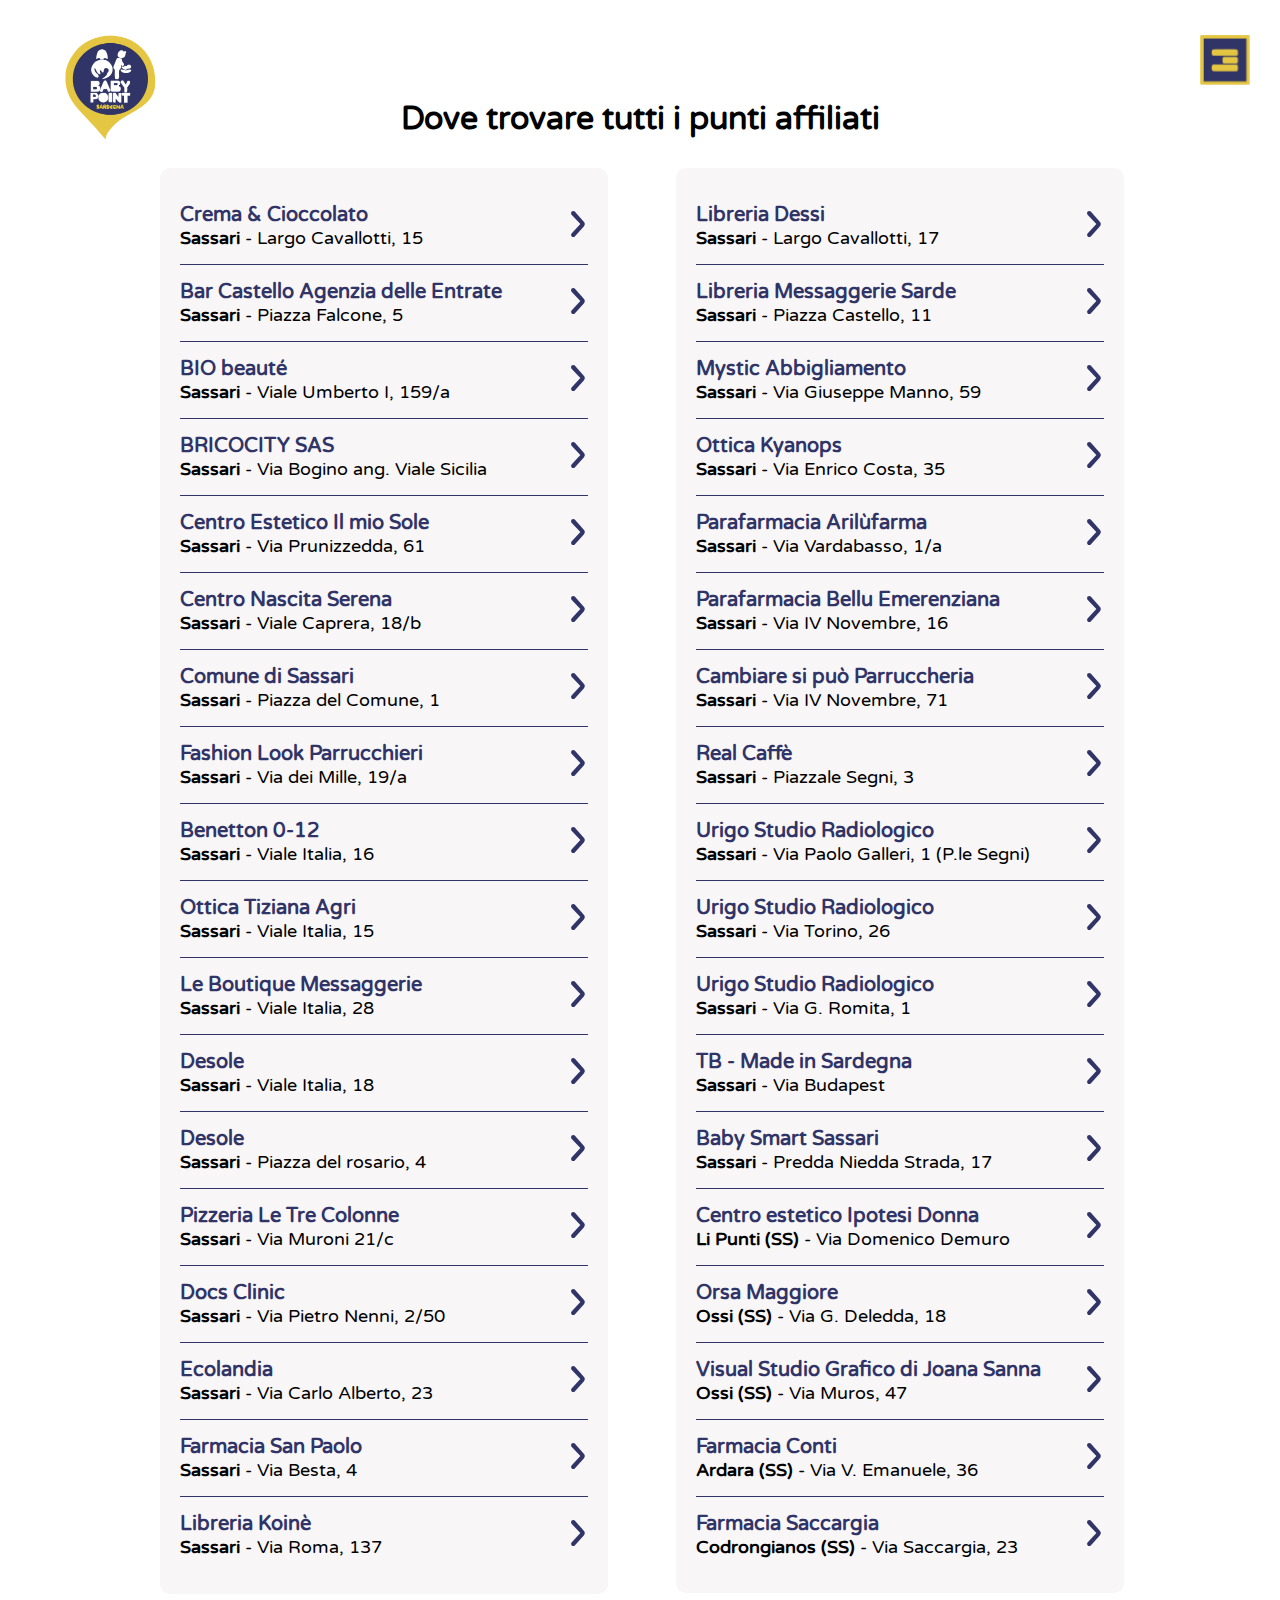
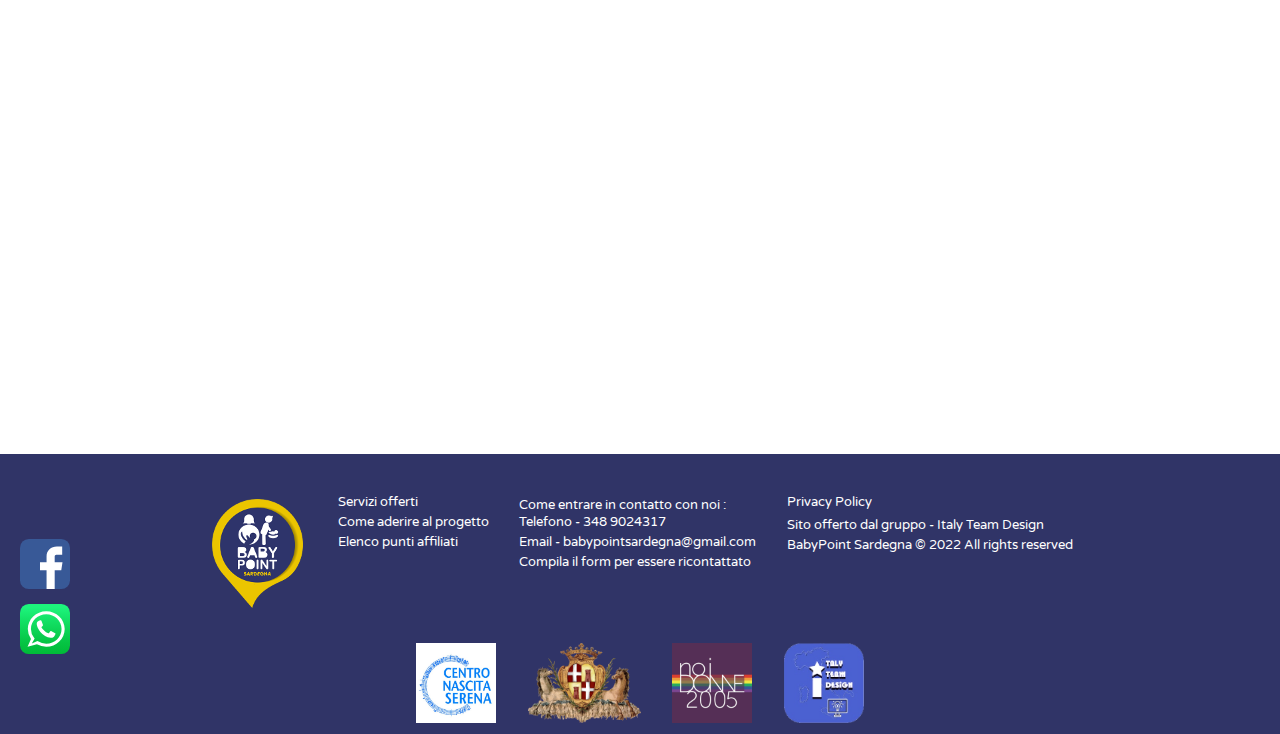
==== commit 779e8244: "aggiornamento" ====
--- a/lista.html
+++ b/lista.html
@@ -35,163 +35,109 @@
 
             <a href="https://goo.gl/maps/dpyxZuQHSCbe6Ezm6" target="_blank">
             <p class="attivita">Crema & Cioccolato</p><p class="simbolo">›</p><br>
-            <p class="indirizzo"><b>Sassari</b> - Largo Cavallotti, 15</p></a>
-            <img class ="icona" src="icone/allattamento_blu.png" title="allattare" alt="spazio per allattare">
-            <img class ="icona" src="icone/pappa_blu.png" title="pappa" alt="spazio per la pappa">
-            <img class ="icona" src="icone/pannolino_blu.png" title="cambio pannolino" alt="spazio per il cambio pannolino"><br>
+            <p class="indirizzo"><b>Sassari</b> - Largo Cavallotti, 15</p></a><br>
 
             <hr class="barr">
 
             <a href="https://goo.gl/maps/ueaQBRE8oADLtsW4A" target="_blank">
             <p class="attivita">Bar Castello Agenzia delle Entrate</p><p class="simbolo">›</p><br>
-            <p class="indirizzo"><b>Sassari</b> - Piazza Falcone, 5</p></a>
-            <img class ="icona" src="icone/allattamento_blu.png" title="allattare" alt="spazio per allattare">
-            <img class ="icona" src="icone/pappa_blu.png" title="pappa" alt="spazio per la pappa">
-            <img class ="icona" src="icone/pannolino_blu.png" title="cambio pannolino" alt="spazio per il cambio pannolino"><br>
+            <p class="indirizzo"><b>Sassari</b> - Piazza Falcone, 5</p></a><br>
             
             <hr class="barr">
 
             <a href="https://goo.gl/maps/2NYMsZMR4K9ctESC8" target="_blank">
             <p class="attivita">BIO beauté</p><p class="simbolo">›</p><br>
-            <p class="indirizzo"><b>Sassari</b> - Viale Umberto I, 159/a</p></a>
-            <img class ="icona" src="icone/allattamento_blu.png" title="allattare" alt="spazio per allattare">
-            <img class ="icona" src="icone/pappa_blu.png" title="pappa" alt="spazio per la pappa">
-            <img class ="icona" src="icone/pannolino_blu.png" title="cambio pannolino" alt="spazio per il cambio pannolino"><br>
+            <p class="indirizzo"><b>Sassari</b> - Viale Umberto I, 159/a</p></a><br>
 
             <hr class="barr">
 
             <a href="https://g.page/Bricocity?share" target="_blank">
             <p class="attivita">BRICOCITY SAS</p><p class="simbolo">›</p><br>
-            <p class="indirizzo"><b>Sassari</b> - Via Bogino ang. Viale Sicilia</p></a>
-            <img class ="icona" src="icone/allattamento_blu.png" title="allattare" alt="spazio per allattare">
-            <img class ="icona" src="icone/pappa_blu.png" title="pappa" alt="spazio per la pappa">
-            <img class ="icona" src="icone/pannolino_blu.png" title="cambio pannolino" alt="spazio per il cambio pannolino"><br>
+            <p class="indirizzo"><b>Sassari</b> - Via Bogino ang. Viale Sicilia</p></a><br>
 
             <hr class="barr">
 
             <a href="https://goo.gl/maps/5KcEZ9TKmzHL4ac28" target="_blank">
             <p class="attivita">Centro Estetico Il mio Sole</p><p class="simbolo">›</p><br>
-            <p class="indirizzo"><b>Sassari</b> - Via Prunizzedda, 61</p></a>
-            <img class ="icona" src="icone/allattamento_blu.png" title="allattare" alt="spazio per allattare">
-            <img class ="icona" src="icone/pappa_blu.png"  title="pappa" alt="spazio per la pappa">
-            <img class ="icona" src="icone/pannolino_blu.png" title="cambio pannolino" alt="spazio per il cambio pannolino"><br>
+            <p class="indirizzo"><b>Sassari</b> - Via Prunizzedda, 61</p></a><br>
 
             <hr class="barr">
 
             <a href="https://g.page/CentroNascitaSerena?share" target="_blank">
             <p class="attivita">Centro Nascita Serena</p><p class="simbolo">›</p><br>
-            <p class="indirizzo"><b>Sassari</b> - Viale Caprera, 18/b</p></a>
-            <img class ="icona" src="icone/allattamento_blu.png" title="allattare" alt="spazio per allattare">
-            <img class ="icona" src="icone/pappa_blu.png" title="pappa" alt="spazio per la pappa">
-            <img class ="icona" src="icone/pannolino_blu.png"  title="cambio pannolino" alt="spazio per il cambio pannolino"><br>
+            <p class="indirizzo"><b>Sassari</b> - Viale Caprera, 18/b</p></a><br>
 
             <hr class="barr">
 
             <a href="https://goo.gl/maps/7wawgKsqmDcp358K8" target="_blank">
             <p class="attivita">Comune di Sassari</p><p class="simbolo">›</p><br>
-            <p class="indirizzo"><b>Sassari</b> - Piazza del Comune, 1</p></a>
-            <img class ="icona" src="icone/allattamento_blu.png" title="allattare" alt="spazio per allattare">
-            <img class ="icona" src="icone/pappa_blu.png" title="pappa" alt="spazio per la pappa">
-            <img class ="icona" src="icone/pannolino_blu.png"  title="cambio pannolino" alt="spazio per il cambio pannolino"><br>
+            <p class="indirizzo"><b>Sassari</b> - Piazza del Comune, 1</p></a><br>
 
             <hr class="barr">
 
             <a href="https://goo.gl/maps/je68uaN9XsxGEBbe7" target="_blank">
             <p class="attivita">Fashion Look Parrucchieri</p><p class="simbolo">›</p><br>
-            <p class="indirizzo"><b>Sassari</b> - Via dei Mille, 19/a</p></a>
-            <img class ="icona" src="icone/allattamento_blu.png" title="allattare" alt="spazio per allattare">
-            <img class ="icona" src="icone/pappa_blu.png" title="pappa" alt="spazio per la pappa">
-            <img class ="icona" src="icone/pannolino_blu.png"  title="cambio pannolino" alt="spazio per il cambio pannolino"><br>
+            <p class="indirizzo"><b>Sassari</b> - Via dei Mille, 19/a</p></a><br>
 
             <hr class="barr">
 
             <a href="https://goo.gl/maps/AFEvwcf6Vni7ZrNz7" target="_blank">
             <p class="attivita">Benetton 0-12</p><p class="simbolo">›</p><br>
-            <p class="indirizzo"><b>Sassari</b> - Viale Italia, 16</p></a>
-            <img class ="icona" src="icone/allattamento_blu.png" title="allattare" alt="spazio per allattare">
-            <img class ="icona" src="icone/pappa_blu.png" title="pappa" alt="spazio per la pappa">
-            <img class ="icona" src="icone/pannolino_blu.png"  title="cambio pannolino" alt="spazio per il cambio pannolino"><br>
+            <p class="indirizzo"><b>Sassari</b> - Viale Italia, 16</p></a><br>
 
             <hr class="barr">
 
             <a href="https://goo.gl/maps/VWyqFn7mXummEeYCA" target="_blank">
             <p class="attivita">Ottica Tiziana Agri</p><p class="simbolo">›</p><br>
-            <p class="indirizzo"><b>Sassari</b> - Viale Italia, 15</p></a>
-            <img class ="icona" src="icone/allattamento_blu.png" title="allattare" alt="spazio per allattare">
-            <img class ="icona" src="icone/pappa_blu.png" title="pappa" alt="spazio per la pappa">
-            <img class ="icona" src="icone/pannolino_blu.png"  title="cambio pannolino" alt="spazio per il cambio pannolino"><br>
+            <p class="indirizzo"><b>Sassari</b> - Viale Italia, 15</p></a><br>
 
             <hr class="barr">
 
             <a href="https://g.page/le-boutique-messaggerie-sassari?share" target="_blank">
             <p class="attivita">Le Boutique Messaggerie</p><p class="simbolo">›</p><br>
-            <p class="indirizzo"><b>Sassari</b> - Viale Italia, 28</p></a>
-            <img class ="icona" src="icone/allattamento_blu.png" title="allattare" alt="spazio per allattare">
-            <img class ="icona" src="icone/pappa_blu.png" title="pappa" alt="spazio per la pappa">
-            <img class ="icona" src="icone/pannolino_blu.png"  title="cambio pannolino" alt="spazio per il cambio pannolino"><br>
+            <p class="indirizzo"><b>Sassari</b> - Viale Italia, 28</p></a><br>
 
             <hr class="barr">
 
             <a href="https://goo.gl/maps/kVjGWHm4aKGdiWVx7" target="_blank">
             <p class="attivita">Desole</p><p class="simbolo">›</p><br>
-            <p class="indirizzo"><b>Sassari</b> - Viale Italia, 18</p></a>
-            <img class ="icona" src="icone/allattamento_blu.png" title="allattare" alt="spazio per allattare">
-            <img class ="icona" src="icone/pappa_blu.png" title="pappa" alt="spazio per la pappa">
-            <img class ="icona" src="icone/pannolino_blu.png"  title="cambio pannolino" alt="spazio per il cambio pannolino"><br>
+            <p class="indirizzo"><b>Sassari</b> - Viale Italia, 18</p></a><br>
 
             <hr class="barr">
 
             <a href="https://g.page/desole-piazza-rosario?share" target="_blank">
             <p class="attivita">Desole</p><p class="simbolo">›</p><br>
-            <p class="indirizzo"><b>Sassari</b> - Piazza del rosario, 4</p></a>
-            <img class ="icona" src="icone/allattamento_blu.png" title="allattare" alt="spazio per allattare">
-            <img class ="icona" src="icone/pappa_blu.png" title="pappa" alt="spazio per la pappa">
-            <img class ="icona" src="icone/pannolino_blu.png"  title="cambio pannolino" alt="spazio per il cambio pannolino"><br>
+            <p class="indirizzo"><b>Sassari</b> - Piazza del rosario, 4</p></a><br>
 
             <hr class="barr">
 
             <a href="https://goo.gl/maps/aHt4vLr1gaQw7WGU9" target="_blank">
             <p class="attivita">Pizzeria Le Tre Colonne</p><p class="simbolo">›</p><br>
-            <p class="indirizzo"><b>Sassari</b> - Via Muroni 21/c</p></a>
-            <img class ="icona" src="icone/allattamento_blu.png" title="allattare" alt="spazio per allattare">
-            <img class ="icona" src="icone/pappa_blu.png" title="pappa" alt="spazio per la pappa">
-            <img class ="icona" src="icone/pannolino_blu.png"  title="cambio pannolino" alt="spazio per il cambio pannolino"><br>
+            <p class="indirizzo"><b>Sassari</b> - Via Muroni 21/c</p></a><br>
 
             <hr class="barr">
 
             <a href="https://goo.gl/maps/BF4H1XwersWN5dMs5" target="_blank">
             <p class="attivita">Docs Clinic</p><p class="simbolo">›</p><br>
-            <p class="indirizzo"><b>Sassari</b> - Via Pietro Nenni, 2/50</p></a>
-            <img class ="icona" src="icone/allattamento_blu.png" title="allattare" alt="spazio per allattare">
-            <img class ="icona" src="icone/pappa_blu.png" title="pappa" alt="spazio per la pappa">
-            <img class ="icona" src="icone/pannolino_blu.png"  title="cambio pannolino" alt="spazio per il cambio pannolino"><br>
+            <p class="indirizzo"><b>Sassari</b> - Via Pietro Nenni, 2/50</p></a><br>
 
             <hr class="barr">
 
             <a href="https://goo.gl/maps/34XYtwAv8H4Jy4NEA" target="_blank">
             <p class="attivita">Ecolandia</p><p class="simbolo">›</p><br>
-            <p class="indirizzo"><b>Sassari</b> - Via Carlo Alberto, 23</p></a>
-            <img class ="icona" src="icone/allattamento_blu.png" title="allattare" alt="spazio per allattare">
-            <img class ="icona" src="icone/pappa_blu.png" title="pappa" alt="spazio per la pappa">
-            <img class ="icona" src="icone/pannolino_blu.png"  title="cambio pannolino" alt="spazio per il cambio pannolino"><br>
+            <p class="indirizzo"><b>Sassari</b> - Via Carlo Alberto, 23</p></a><br>
             
             <hr class="barr">
 
             <a href="https://goo.gl/maps/q53wj5xDTF8XS2FF6" target="_blank">
             <p class="attivita">Farmacia San Paolo</p><p class="simbolo">›</p><br>
-            <p class="indirizzo" id="responsive"><b>Sassari</b> - Via Besta, 4</p></a>
-            <img class ="icona" src="icone/allattamento_blu.png" title="allattare" alt="spazio per allattare">
-            <img class ="icona" src="icone/pappa_blu.png" title="pappa" alt="spazio per la pappa">
-            <img class ="icona" src="icone/pannolino_blu.png"  title="cambio pannolino" alt="spazio per il cambio pannolino"><br>
+            <p class="indirizzo" id="responsive"><b>Sassari</b> - Via Besta, 4</p></a><br>
 
             <hr class="barr">
 
             <a href="https://goo.gl/maps/ES4wbJ3nGjRSX7FC6" target="_blank">
             <p class="attivita">Libreria Koinè</p><p class="simbolo">›</p><br>
-            <p class="indirizzo"><b>Sassari</b> - Via Roma, 137</p></a>
-            <img class ="icona" src="icone/allattamento_blu.png" title="allattare" alt="spazio per allattare">
-            <img class ="icona" src="icone/pappa_blu.png" title="pappa" alt="spazio per la pappa">
-            <img class ="icona" src="icone/pannolino_blu.png"  title="cambio pannolino" alt="spazio per il cambio pannolino"><br>
+            <p class="indirizzo"><b>Sassari</b> - Via Roma, 137</p></a><br>
   
 
             <!-- SELEZIONA E COPIA IL CODICE E INCOLLALO NELLA RIGA SOPRA QUESTA PER INCOLONNARLO A SINISTRA E POI RIEMPI I CAMPI 
@@ -203,10 +149,7 @@
             <hr class="barr">
             <a href=" QUI INSERIRE IL LINK GOOGLE PER IL NAVIGATORE " target="_blank">
             <p class="attivita"> QUI INSERIRE NOME ATTIVITA' </p><p class="simbolo">›</p><br>
-            <p class="indirizzo"><b> QUI INSERIRE CITTA' </b> - QUI INSERIRE L'INDIRIZZO </p></a>
-            <img class ="icona" src="icone/allattamento_blu.png" title="allattare" alt="spazio per allattare">
-            <img class ="icona" src="icone/pappa_blu.png" title="pappa" alt="spazio per la pappa">
-            <img class ="icona" src="icone/pannolino_blu.png"  title="cambio pannolino" alt="spazio per il cambio pannolino"><br>
+            <p class="indirizzo"><b> QUI INSERIRE CITTA' </b> - QUI INSERIRE L'INDIRIZZO </p></a><br>
             
 
             -->
@@ -216,163 +159,109 @@
 
             <a href="https://goo.gl/maps/GV7hx8EQYfreB4gf6" target="_blank">
             <p class="attivita">Libreria Dessi</p><p class="simbolo">›</p><br>
-            <p class="indirizzo"><b>Sassari</b> - Largo Cavallotti, 17</p></a>
-            <img class ="icona" src="icone/allattamento_blu.png" title="allattare" alt="spazio per allattare">
-            <img class ="icona" src="icone/pappa_blu.png" title="pappa" alt="spazio per la pappa">
-            <img class ="icona" src="icone/pannolino_blu.png"  title="cambio pannolino" alt="spazio per il cambio pannolino"><br>
+            <p class="indirizzo"><b>Sassari</b> - Largo Cavallotti, 17</p></a><br>
             
             <hr class="barr">
 
             <a href="https://g.page/messaggeriesarde?share" target="_blank">
             <p class="attivita">Libreria Messaggerie Sarde</p><p class="simbolo">›</p><br>
-            <p class="indirizzo"><b>Sassari</b> - Piazza Castello, 11</p></a>
-            <img class ="icona" src="icone/allattamento_blu.png" title="allattare" alt="spazio per allattare">
-            <img class ="icona" src="icone/pappa_blu.png" title="pappa" alt="spazio per la pappa">
-            <img class ="icona" src="icone/pannolino_blu.png"  title="cambio pannolino" alt="spazio per il cambio pannolino"><br>
+            <p class="indirizzo"><b>Sassari</b> - Piazza Castello, 11</p></a><br>
 
             <hr class="barr">
 
             <a href="https://g.page/mysticsassari?share" target="_blank">
             <p class="attivita">Mystic Abbigliamento</p><p class="simbolo">›</p><br>
-            <p class="indirizzo"><b>Sassari</b> - Via Giuseppe Manno, 59</p></a>
-            <img class ="icona" src="icone/allattamento_blu.png" title="allattare" alt="spazio per allattare">
-            <img class ="icona" src="icone/pappa_blu.png" title="pappa" alt="spazio per la pappa">
-            <img class ="icona" src="icone/pannolino_blu.png"  title="cambio pannolino" alt="spazio per il cambio pannolino"><br>
+            <p class="indirizzo"><b>Sassari</b> - Via Giuseppe Manno, 59</p></a><br>
 
             <hr class="barr">
 
             <a href="https://goo.gl/maps/TequJ3dKJVbSWjwQ7" target="_blank">
             <p class="attivita">Ottica Kyanops</p><p class="simbolo">›</p><br>
-            <p class="indirizzo"><b>Sassari</b> - Via Enrico Costa, 35</p></a>
-            <img class ="icona" src="icone/allattamento_blu.png" title="allattare" alt="spazio per allattare">
-            <img class ="icona" src="icone/pappa_blu.png" title="pappa" alt="spazio per la pappa">
-            <img class ="icona" src="icone/pannolino_blu.png"  title="cambio pannolino" alt="spazio per il cambio pannolino"><br>
+            <p class="indirizzo"><b>Sassari</b> - Via Enrico Costa, 35</p></a><br>
 
             <hr class="barr">
 
             <a href="https://goo.gl/maps/dvkQrNcWXTaeeTor6" target="_blank">
             <p class="attivita">Parafarmacia Arilùfarma</p><p class="simbolo">›</p><br>
-            <p class="indirizzo"><b>Sassari</b> - Via Vardabasso, 1/a</p></a>
-            <img class ="icona" src="icone/allattamento_blu.png" title="allattare" alt="spazio per allattare">
-            <img class ="icona" src="icone/pappa_blu.png" title="pappa" alt="spazio per la pappa">
-            <img class ="icona" src="icone/pannolino_blu.png"  title="cambio pannolino" alt="spazio per il cambio pannolino"><br>
+            <p class="indirizzo"><b>Sassari</b> - Via Vardabasso, 1/a</p></a><br>
 
             <hr class="barr">
 
             <a href="https://goo.gl/maps/yMCPQ9ebEBWYc1yu5" target="_blank">
             <p class="attivita">Parafarmacia Bellu Emerenziana</p><p class="simbolo">›</p><br>
-            <p class="indirizzo"><b>Sassari</b> - Via IV Novembre, 16</p></a>
-            <img class ="icona" src="icone/allattamento_blu.png" title="allattare" alt="spazio per allattare">
-            <img class ="icona" src="icone/pappa_blu.png" title="pappa" alt="spazio per la pappa">
-            <img class ="icona" src="icone/pannolino_blu.png"  title="cambio pannolino" alt="spazio per il cambio pannolino"><br>
+            <p class="indirizzo"><b>Sassari</b> - Via IV Novembre, 16</p></a><br>
 
             <hr class="barr">
 
             <a href="https://g.page/CambiaresipuoSassari?share" target="_blank">
             <p class="attivita">Cambiare si può Parruccheria</p><p class="simbolo">›</p><br>
-            <p class="indirizzo"><b>Sassari</b> - Via IV Novembre, 71</p></a>
-            <img class ="icona" src="icone/allattamento_blu.png" title="allattare" alt="spazio per allattare">
-            <img class ="icona" src="icone/pappa_blu.png" title="pappa" alt="spazio per la pappa">
-            <img class ="icona" src="icone/pannolino_blu.png"  title="cambio pannolino" alt="spazio per il cambio pannolino"><br>
+            <p class="indirizzo"><b>Sassari</b> - Via IV Novembre, 71</p></a><br>
 
             <hr class="barr">
 
             <a href="https://goo.gl/maps/MqXFaCzZGya44w5L8" target="_blank">
             <p class="attivita">Real Caffè</p><p class="simbolo">›</p><br>
-            <p class="indirizzo"><b>Sassari</b> - Piazzale Segni, 3</p></a>
-            <img class ="icona" src="icone/allattamento_blu.png" title="allattare" alt="spazio per allattare">
-            <img class ="icona" src="icone/pappa_blu.png" title="pappa" alt="spazio per la pappa">
-            <img class ="icona" src="icone/pannolino_blu.png"  title="cambio pannolino" alt="spazio per il cambio pannolino"><br>
+            <p class="indirizzo"><b>Sassari</b> - Piazzale Segni, 3</p></a><br>
 
             <hr class="barr">
 
             <a href="https://goo.gl/maps/s7NX43cikELwKoP49" target="_blank">
             <p class="attivita">Urigo Studio Radiologico</p><p class="simbolo">›</p><br>
-            <p class="indirizzo"><b>Sassari</b> - Via Paolo Galleri, 1 (P.le Segni)</p></a>
-            <img class ="icona" src="icone/allattamento_blu.png" title="allattare" alt="spazio per allattare">
-            <img class ="icona" src="icone/pappa_blu.png" title="pappa" alt="spazio per la pappa">
-            <img class ="icona" src="icone/pannolino_blu.png"  title="cambio pannolino" alt="spazio per il cambio pannolino"><br>
+            <p class="indirizzo"><b>Sassari</b> - Via Paolo Galleri, 1 (P.le Segni)</p></a><br>
 
             <hr class="barr">
 
             <a href="https://goo.gl/maps/z5en2itfvcnEK9QXA" target="_blank">
             <p class="attivita">Urigo Studio Radiologico</p><p class="simbolo">›</p><br>
-            <p class="indirizzo"><b>Sassari</b> - Via Torino, 26</p></a>
-            <img class ="icona" src="icone/allattamento_blu.png" title="allattare" alt="spazio per allattare">
-            <img class ="icona" src="icone/pappa_blu.png" title="pappa" alt="spazio per la pappa">
-            <img class ="icona" src="icone/pannolino_blu.png"  title="cambio pannolino" alt="spazio per il cambio pannolino"><br>
+            <p class="indirizzo"><b>Sassari</b> - Via Torino, 26</p></a><br>
 
             <hr class="barr">
 
             <a href="https://goo.gl/maps/NSTkA8UYAzmoJycf8" target="_blank">
             <p class="attivita">Urigo Studio Radiologico</p><p class="simbolo">›</p><br>
-            <p class="indirizzo"><b>Sassari</b> - Via G. Romita, 1</p></a>
-            <img class ="icona" src="icone/allattamento_blu.png" title="allattare" alt="spazio per allattare">
-            <img class ="icona" src="icone/pappa_blu.png" title="pappa" alt="spazio per la pappa">
-            <img class ="icona" src="icone/pannolino_blu.png"  title="cambio pannolino" alt="spazio per il cambio pannolino"><br>
+            <p class="indirizzo"><b>Sassari</b> - Via G. Romita, 1</p></a><br>
 
             <hr class="barr">
 
             <a href="https://goo.gl/maps/Pj2PdzP7qXJ9cKCC6" target="_blank">
             <p class="attivita">TB - Made in Sardegna</p><p class="simbolo">›</p><br>
-            <p class="indirizzo"><b>Sassari</b> - Via Budapest</p></a>
-            <img class ="icona" src="icone/allattamento_blu.png" title="allattare" alt="spazio per allattare">
-            <img class ="icona" src="icone/pappa_blu.png" title="pappa" alt="spazio per la pappa">
-            <img class ="icona" src="icone/pannolino_blu.png"  title="cambio pannolino" alt="spazio per il cambio pannolino"><br>
+            <p class="indirizzo"><b>Sassari</b> - Via Budapest</p></a><br>
 
             <hr class="barr">
 
             <a href="https://goo.gl/maps/8pwvU666kbZnJ2WJ8" target="_blank">
             <p class="attivita">Baby Smart Sassari</p><p class="simbolo">›</p><br>
-            <p class="indirizzo"><b>Sassari</b> - Predda Niedda Strada, 17</p></a>
-            <img class ="icona" src="icone/allattamento_blu.png" title="allattare" alt="spazio per allattare">
-            <img class ="icona" src="icone/pappa_blu.png" title="pappa" alt="spazio per la pappa">
-            <img class ="icona" src="icone/pannolino_blu.png"  title="cambio pannolino" alt="spazio per il cambio pannolino"><br>
+            <p class="indirizzo"><b>Sassari</b> - Predda Niedda Strada, 17</p></a><br>
 
             <hr class="barr">
 
             <a href="https://g.page/centroesteticoipotesidonna?share" target="_blank">
             <p class="attivita">Centro estetico Ipotesi Donna</p><p class="simbolo">›</p><br>
-            <p class="indirizzo"><b>Li Punti (SS)</b> - Via Domenico Demuro</p></a>
-            <img class ="icona" src="icone/allattamento_blu.png" title="allattare" alt="spazio per allattare">
-            <img class ="icona" src="icone/pappa_blu.png" title="pappa" alt="spazio per la pappa">
-            <img class ="icona" src="icone/pannolino_blu.png"  title="cambio pannolino" alt="spazio per il cambio pannolino"><br>
+            <p class="indirizzo"><b>Li Punti (SS)</b> - Via Domenico Demuro</p></a><br>
 
             <hr class="barr">
 
             <a href="https://goo.gl/maps/g5afD2dgz5QJFoC99" target="_blank">
             <p class="attivita">Orsa Maggiore</p><p class="simbolo">›</p><br>
-            <p class="indirizzo"><b>Ossi (SS)</b> - Via G. Deledda, 18</p></a>
-            <img class ="icona" src="icone/allattamento_blu.png" title="allattare" alt="spazio per allattare">
-            <img class ="icona" src="icone/pappa_blu.png" title="pappa" alt="spazio per la pappa">
-            <img class ="icona" src="icone/pannolino_blu.png"  title="cambio pannolino" alt="spazio per il cambio pannolino"><br>
+            <p class="indirizzo"><b>Ossi (SS)</b> - Via G. Deledda, 18</p></a><br>
 
             <hr class="barr">
             
             <a href="https://goo.gl/maps/nqJ6JGiMxTRrRk3q9" target="_blank">
             <p class="attivita">Visual Studio Grafico di Joana Sanna</p><p class="simbolo">›</p><br>
-            <p class="indirizzo"><b>Ossi (SS)</b> - Via Muros, 47</p></a>
-            <img class ="icona" src="icone/allattamento_blu.png" title="allattare" alt="spazio per allattare">
-            <img class ="icona" src="icone/pappa_blu.png" title="pappa" alt="spazio per la pappa">
-            <img class ="icona" src="icone/pannolino_blu.png"  title="cambio pannolino" alt="spazio per il cambio pannolino"><br>
+            <p class="indirizzo"><b>Ossi (SS)</b> - Via Muros, 47</p></a><br>
 
             <hr class="barr">
 
             <a href="https://goo.gl/maps/sGV9JmSCnSyMeFgZ8" target="_blank">
             <p class="attivita">Farmacia Conti</p><p class="simbolo">›</p><br>
-            <p class="indirizzo"><b>Ardara (SS)</b> - Via V. Emanuele, 36</p></a>
-            <img class ="icona" src="icone/allattamento_blu.png" title="allattare" alt="spazio per allattare">
-            <img class ="icona" src="icone/pappa_blu.png" title="pappa" alt="spazio per la pappa">
-            <img class ="icona" src="icone/pannolino_blu.png"  title="cambio pannolino" alt="spazio per il cambio pannolino"><br>
+            <p class="indirizzo"><b>Ardara (SS)</b> - Via V. Emanuele, 36</p></a><br>
 
             <hr class="barr">
 
             <a href="https://goo.gl/maps/zhkfkcnMQsyeEyt27" target="_blank">
             <p class="attivita">Farmacia Saccargia</p><p class="simbolo">›</p><br>
-            <p class="indirizzo"><b>Codrongianos (SS)</b> - Via Saccargia, 23</p></a>
-            <img class ="icona" src="icone/allattamento_blu.png" title="allattare" alt="spazio per allattare">
-            <img class ="icona" src="icone/pappa_blu.png" title="pappa" alt="spazio per la pappa">
-            <img class ="icona" src="icone/pannolino_blu.png"  title="cambio pannolino" alt="spazio per il cambio pannolino"><br>
+            <p class="indirizzo"><b>Codrongianos (SS)</b> - Via Saccargia, 23</p></a><br>
 
 
             <!-- SELEZIONA E COPIA IL CODICE E INCOLLALO NELLA RIGA SOPRA QUESTA PER INCOLONNARLO A DESTRA E POI RIEMPI I CAMPI 
@@ -384,10 +273,7 @@
             <hr class="barr">
             <a href=" QUI INSERIRE IL LINK GOOGLE PER IL NAVIGATORE " target="_blank">
             <p class="attivita"> QUI INSERIRE NOME ATTIVITA' </p><p class="simbolo">›</p><br>
-            <p class="indirizzo"><b> QUI INSERIRE CITTA' </b> - QUI INSERIRE L'INDIRIZZO </p></a>
-            <img class ="icona" src="icone/allattamento_blu.png" title="allattare" alt="spazio per allattare">
-            <img class ="icona" src="icone/pappa_blu.png" title="pappa" alt="spazio per la pappa">
-            <img class ="icona" src="icone/pannolino_blu.png"  title="cambio pannolino" alt="spazio per il cambio pannolino"><br>
+            <p class="indirizzo"><b> QUI INSERIRE CITTA' </b> - QUI INSERIRE L'INDIRIZZO </p></a><br>
 
             
             -->
